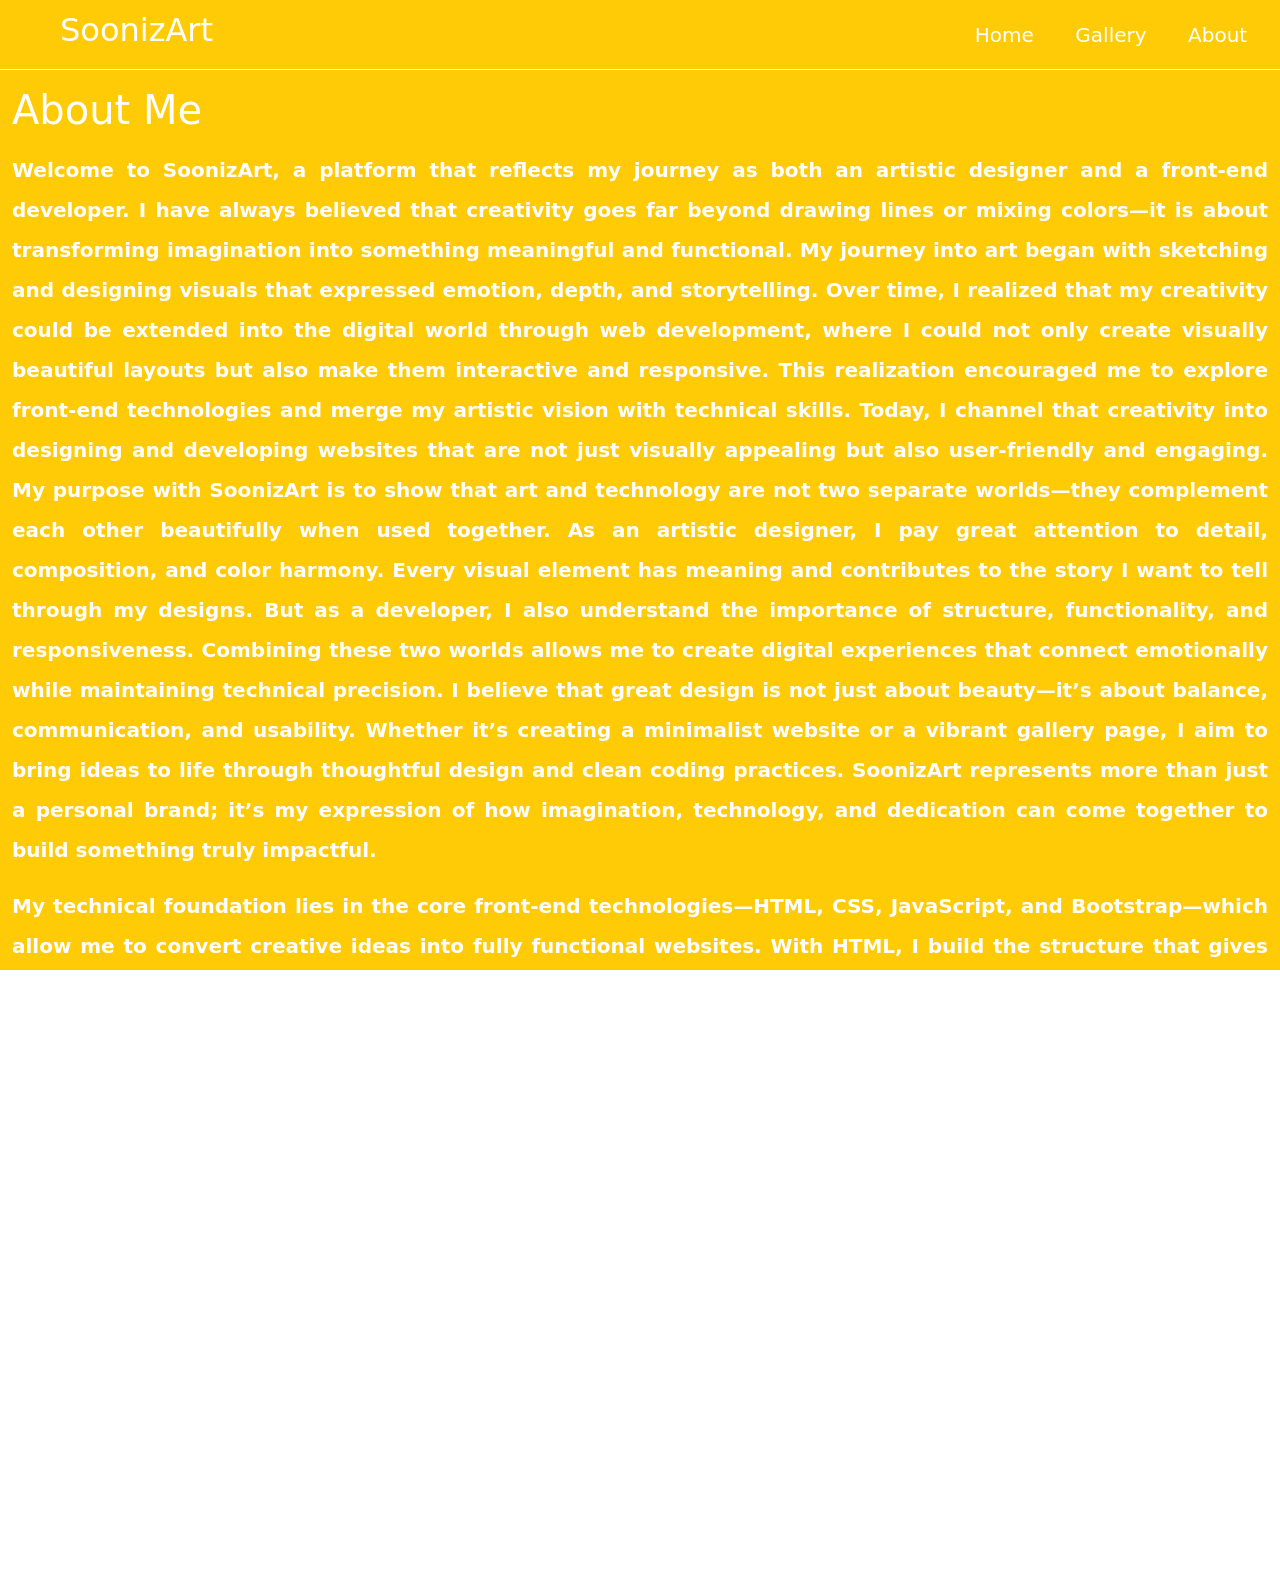
==== About.html @ 4480bf42 "Add files via upload" ====
<!DOCTYPE html>
<html lang="en">
<head>
    <meta charset="UTF-8">
    <meta name="viewport" content="width=device-width, initial-scale=1.0">
    <title>Background COlor and Gradient</title>
    <link href="https://cdn.jsdelivr.net/npm/bootstrap@5.0.2/dist/css/bootstrap.min.css" rel="stylesheet" integrity="sha384-EVSTQN3/azprG1Anm3QDgpJLIm9Nao0Yz1ztcQTwFspd3yD65VohhpuuCOmLASjC" crossorigin="anonymous">
    <link rel="stylesheet" href="Sketch.css">
</head>
<body>
    <nav class="container-fluid d-flex justify-content-between align-items-center"style="height: 70px;">

        <h2 class="ms-5" >SoonizArt</h2>
          <ul class="d-flex w-25 justify-content-around list-unstyled m-0 fs-5">
                <li><a href="index.html">Home</a></li>
                <li><a href="Gallery.html">Gallery</a></li>

                <li><a href="About.html">About</a></li>
              </ul>
        </nav>
    <div class="container-fluid text-black" style="background-color: rgb(255, 203, 6); height: 100vh;">
        <div class="row">
            <h1 class="my-3" style="color: white;">About Me</h1>
            <div class="col-12 lh-lg fs-5" style="text-align: justify;">
                <p class="fw-bold" style="color: white;">Welcome to SoonizArt, a platform that reflects my journey as both an artistic designer and a front-end developer. I have always believed that creativity goes far beyond drawing lines or mixing colors—it is about transforming imagination into something meaningful and functional. My journey into art began with sketching and designing visuals that expressed emotion, depth, and storytelling. Over time, I realized that my creativity could be extended into the digital world through web development, where I could not only create visually beautiful layouts but also make them interactive and responsive. This realization encouraged me to explore front-end technologies and merge my artistic vision with technical skills. Today, I channel that creativity into designing and developing websites that are not just visually appealing but also user-friendly and engaging. My purpose with SoonizArt is to show that art and technology are not two separate worlds—they complement each other beautifully when used together.

                    As an artistic designer, I pay great attention to detail, composition, and color harmony. Every visual element has meaning and contributes to the story I want to tell through my designs. But as a developer, I also understand the importance of structure, functionality, and responsiveness. Combining these two worlds allows me to create digital experiences that connect emotionally while maintaining technical precision. I believe that great design is not just about beauty—it’s about balance, communication, and usability. Whether it’s creating a minimalist website or a vibrant gallery page, I aim to bring ideas to life through thoughtful design and clean coding practices. SoonizArt represents more than just a personal brand; it’s my expression of how imagination, technology, and dedication can come together to build something truly impactful.</p>
            
            <p class="fw-bold" style="color: white;">My technical foundation lies in the core front-end technologies—HTML, CSS, JavaScript, and Bootstrap—which allow me to convert creative ideas into fully functional websites. With HTML, I build the structure that gives life to every web page; CSS allows me to style and enhance those structures with colors, layouts, and typography that reflect personality and emotion; JavaScript brings interactivity, making pages dynamic and responsive to user actions; and Bootstrap ensures that everything I design works seamlessly across all devices and screen sizes. I enjoy exploring how these technologies can be combined to deliver smooth, visually appealing, and efficient user experiences. My focus is on writing clean, organized, and well-documented code that makes websites easy to maintain and expand.

                Beyond coding, I constantly strive to grow as both a designer and a developer. I keep learning about new design trends, UI/UX principles, and modern front-end frameworks to improve the quality of my work. I also take inspiration from art, nature, and everyday life to make my designs unique and emotionally engaging. I believe that the best digital creations come from understanding people—their needs, feelings, and behaviors—and designing with empathy. Through SoonizArt, I aim to demonstrate that coding and creativity are two sides of the same coin. A well-built website is not just a collection of code; it’s a carefully crafted experience that reflects purpose, personality, and vision. My long-term goal is to continue evolving as a creative developer, building projects that blend aesthetic value with functionality. SoonizArt stands as proof of my commitment to excellence, innovation, and the art of web creation—where every line of code and every stroke of design come together to tell a story.</p>    </div>
        </div>
---- Sketch.css ----
* {
    margin: 0;
    padding: 0;
    box-sizing: border-box; 
  }
nav{
    background-color: rgb(255, 203, 6);
    color: white;
    border-bottom: 1px solid white;
}


a{
    color: white;
        text-decoration: none;
   

}
a:hover{
    color: white;
}
.backImg{
background-image: url(Hand.jpg);
height: 895px;
background-size: contain;
background-position: center;
}
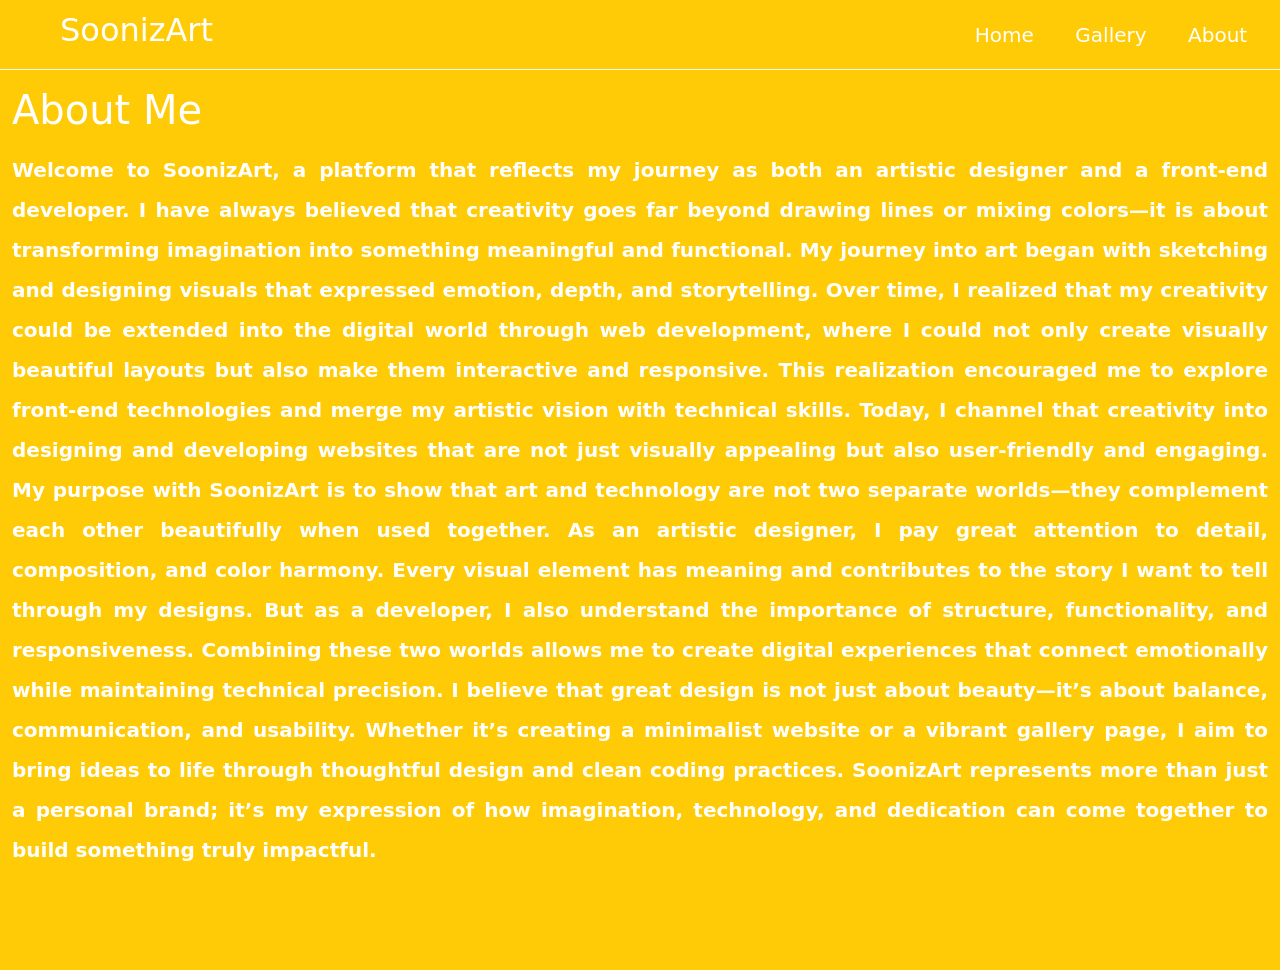
==== commit 630499bc: "Update About.html" ====
--- a/About.html
+++ b/About.html
@@ -26,7 +26,5 @@
 
                     As an artistic designer, I pay great attention to detail, composition, and color harmony. Every visual element has meaning and contributes to the story I want to tell through my designs. But as a developer, I also understand the importance of structure, functionality, and responsiveness. Combining these two worlds allows me to create digital experiences that connect emotionally while maintaining technical precision. I believe that great design is not just about beauty—it’s about balance, communication, and usability. Whether it’s creating a minimalist website or a vibrant gallery page, I aim to bring ideas to life through thoughtful design and clean coding practices. SoonizArt represents more than just a personal brand; it’s my expression of how imagination, technology, and dedication can come together to build something truly impactful.</p>
             
-            <p class="fw-bold" style="color: white;">My technical foundation lies in the core front-end technologies—HTML, CSS, JavaScript, and Bootstrap—which allow me to convert creative ideas into fully functional websites. With HTML, I build the structure that gives life to every web page; CSS allows me to style and enhance those structures with colors, layouts, and typography that reflect personality and emotion; JavaScript brings interactivity, making pages dynamic and responsive to user actions; and Bootstrap ensures that everything I design works seamlessly across all devices and screen sizes. I enjoy exploring how these technologies can be combined to deliver smooth, visually appealing, and efficient user experiences. My focus is on writing clean, organized, and well-documented code that makes websites easy to maintain and expand.
-
-                Beyond coding, I constantly strive to grow as both a designer and a developer. I keep learning about new design trends, UI/UX principles, and modern front-end frameworks to improve the quality of my work. I also take inspiration from art, nature, and everyday life to make my designs unique and emotionally engaging. I believe that the best digital creations come from understanding people—their needs, feelings, and behaviors—and designing with empathy. Through SoonizArt, I aim to demonstrate that coding and creativity are two sides of the same coin. A well-built website is not just a collection of code; it’s a carefully crafted experience that reflects purpose, personality, and vision. My long-term goal is to continue evolving as a creative developer, building projects that blend aesthetic value with functionality. SoonizArt stands as proof of my commitment to excellence, innovation, and the art of web creation—where every line of code and every stroke of design come together to tell a story.</p>    </div>
+                </div>
         </div>
